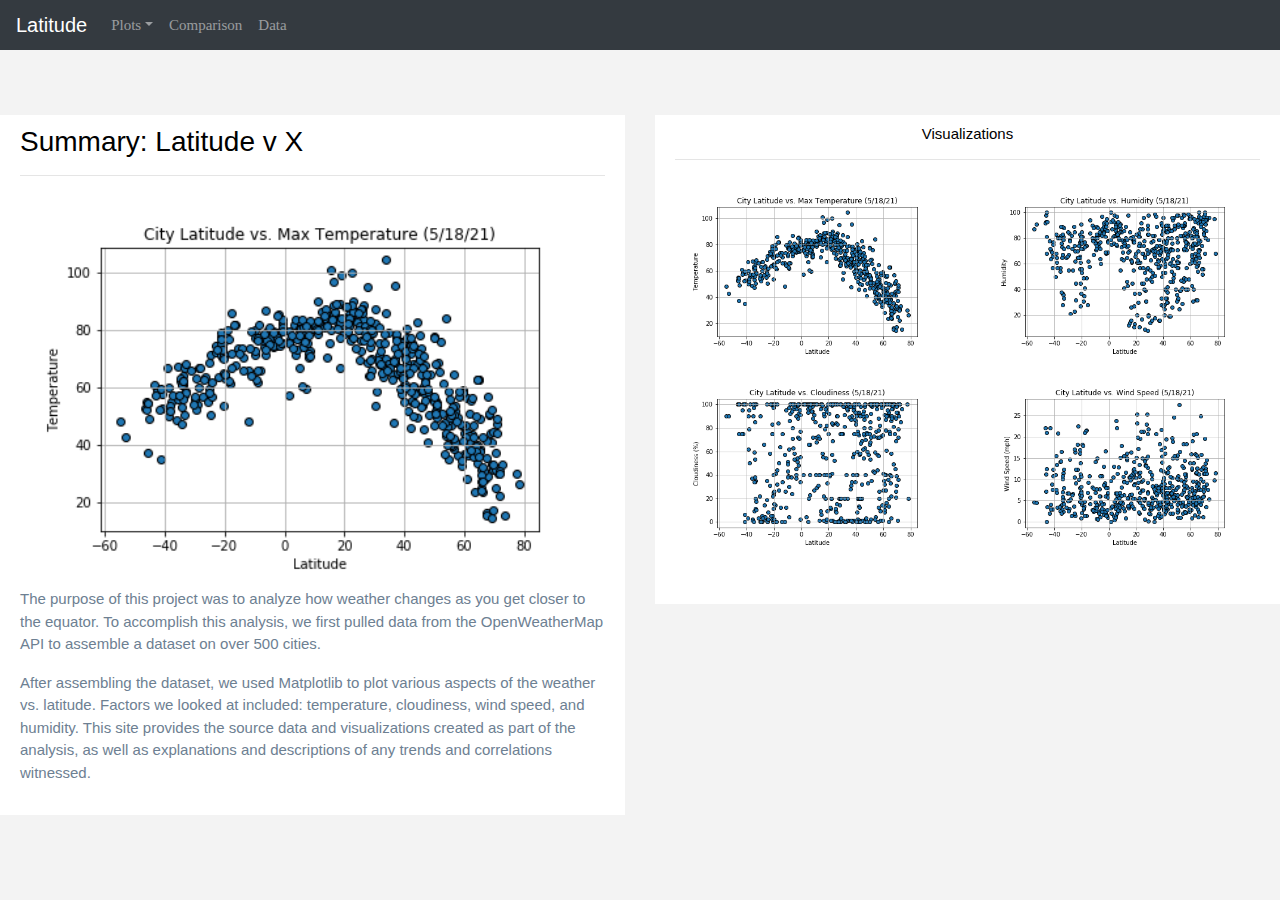
==== index.html @ db7d2773 "fixed visualization, todo:fix toggler" ====
<!DOCTYPE html>
<html lang="en">

<head>
    <meta charset="UTF-8">
    <meta http-equiv="X-UA-Compatible" content="IE=edge">
    <meta name="viewport" content="width=device-width, initial-scale=1.0">
    <title>Main Page</title>
</head>
<link rel="stylesheet" href="https://stackpath.bootstrapcdn.com/bootstrap/4.3.1/css/bootstrap.min.css"
    integrity="sha384-ggOyR0iXCbMQv3Xipma34MD+dH/1fQ784/j6cY/iJTQUOhcWr7x9JvoRxT2MZw1T" crossorigin="anonymous">
<link rel="stylesheet" type="text/css" href="style.css">



<body>
    <nav class="navbar navbar-expand-sm navbar-dark bg-dark">
        <a href="index.html" class="navbar-brand">Latitude</a>
        <button class="navbar-toggler" data-toggle="collapse" data-target="#navbarMenu">
            <span class="navbar-toggler-icon"></span>
        </button>
        <div class="collapse navbar-collapse" id="navbarMenu">
            <ul class="navbar-nav">
                <li class="nav-item dropdown">
                    <a href="#" class="nav-link dropdown-toggle" id="navbarDropdown" role="button"
                        data-bs-toggle="dropdown" aria-expanded="false">Plots</a>
                    <ul class="dropdown-menu" aria-labelledby="navbarDropdown">
                        <li>
                            <a href="max_temp.html" class="dropdown-item">Max Temperature</a>
                        </li>
                        <li>
                            <a href="Humidity.html" class="dropdown-item">Humidity</a>
                        </li>
                        <li>
                            <a href="Cloudiness.html" class="dropdown-item">Cloudiness</a>
                        </li>
                        <li>
                            <a href="wind_speed.html" class="dropdown-item">Wind Speed</a>
                    </ul>
                <li>
                    <a href="Comparison.html" class="nav-link">Comparison</a>

                </li>
                <li>
                    <a href="Data.html" class="nav-link">Data</a>

                </li>
            </ul>
        </div>

    </nav>





    <div class="row">
        <div class="col-md-6">
            <div class="box">
                <h3>Summary: Latitude v X</h3>
                <hr>
                <img id="bio-image" src="Images\Lat v temp.png" alt="temp">
                <p>The purpose of this project was to analyze how weather changes as you get closer to the
                    equator.
                    To accomplish this analysis, we first pulled data from the OpenWeatherMap API to assemble a
                    dataset on over 500 cities.</p>
                <p>After assembling the dataset, we used Matplotlib to plot various aspects of the weather vs.
                    latitude.
                    Factors we looked at included: temperature, cloudiness, wind speed, and humidity. This site
                    provides the
                    source data and visualizations created as part of the analysis, as well as explanations and
                    descriptions of
                    any trends and correlations witnessed.</p>
            </div>
        </div>


        <div class="col-md-6">
            <div class="box">
                <h5>Visualizations</h5>
                <hr>


                <div class="row" style="padding-bottom: 30px;">
                    <div class="col-md-6">
                        <a href="max_temp.html">
                            <img id="bio-image" src="\Images\Lat v temp.png" alt="Temp">
                        </a>
                    </div>
                    <div class="col-md-6">
                        <a href="#">
                            <img src="\Images\Lat v Humidity.png" alt="Humidity">
                        </a>
                    </div>
                    <div class="col-md-6">
                        <a href="#">
                            <img src="\Images\Lat v Cloudiness.png" alt="Cloudiness">
                        </a>

                    </div>
                    <div class="col-md-6">
                        <a href="#">
                            <img src="Images\Lat v Widnd Speed.png" alt="Widn Speed">
                        </a>
                    </div>


                </div>

            </div>

        </div>
    </div>




    <script type="text/javascript" src="https://code.jquery.com/jquery-2.1.4.min.js"></script>

    <!-- Bootstrap CDN -->
    <script src="https://maxcdn.bootstrapcdn.com/bootstrap/3.3.6/js/bootstrap.min.js"></script>


</body>


</html>
---- style.css ----
/*NAVIGATION BAR*/

*{
  margin:0;
  padding-top: 0;
}

body{
  background-color: #f3f3f3;
}

nav{
  width:100%;
  height : 50px;
  font-size: 30px;
  text-align: center;
  background-color:white;

}

nav p{
  font-family:Georgia;
  color:#222;
  font-size:20px;
  line-height:55px;
  float:left;
  background-color: lavender;
  padding: 0px 20px;

}

nav ul li a{
  display:block;
  font-family:Georgia;
  color:#222;
  font-size:15px;
  padding:22px 14px;
  text-decoration:none;
}

nav ul li ul{
  display:none;
  position: absolute;
  background-color: white;
  padding: 10px;

}

nav ul li:hover ul {
  display:block;
}


nav ul li ul li a{
  padding:8px 14px;
}

nav ul li ul li a{
  width:180px;
  border-radius: 0px, 0px,4px,4px;
}


nav ul li ul li a:hover{
  padding:8px 14px;
  background-color: #f3f3f3;
}






/*COMPARISON*/

.title{
  color:rgb(36, 36, 133);  
  font-family: Georgia, 'Times New Roman', Times, serif;
  font-weight: bolder; 
  padding-top: 25px; 
}


p{
  color: #6D8092;
  font-family: Arial, Helvetica, sans-serif;
  font-size: 15px; 
}

h5{
  text-align: center;
  font-size: 15px;
  padding: 0px 20px;
}

.box{
  margin-top: 65px; 
  margin-bottom: 75px; 
  padding: 10px 20px 15px; 
  color:black;
  background-color: white; 
}

img{
  width:100%;
  height:100%;
  padding:10px;
  float:right; 
}



@media(max-width: 992px){
.navbar-expand-lg{
background-color: #0BADA6;
}}
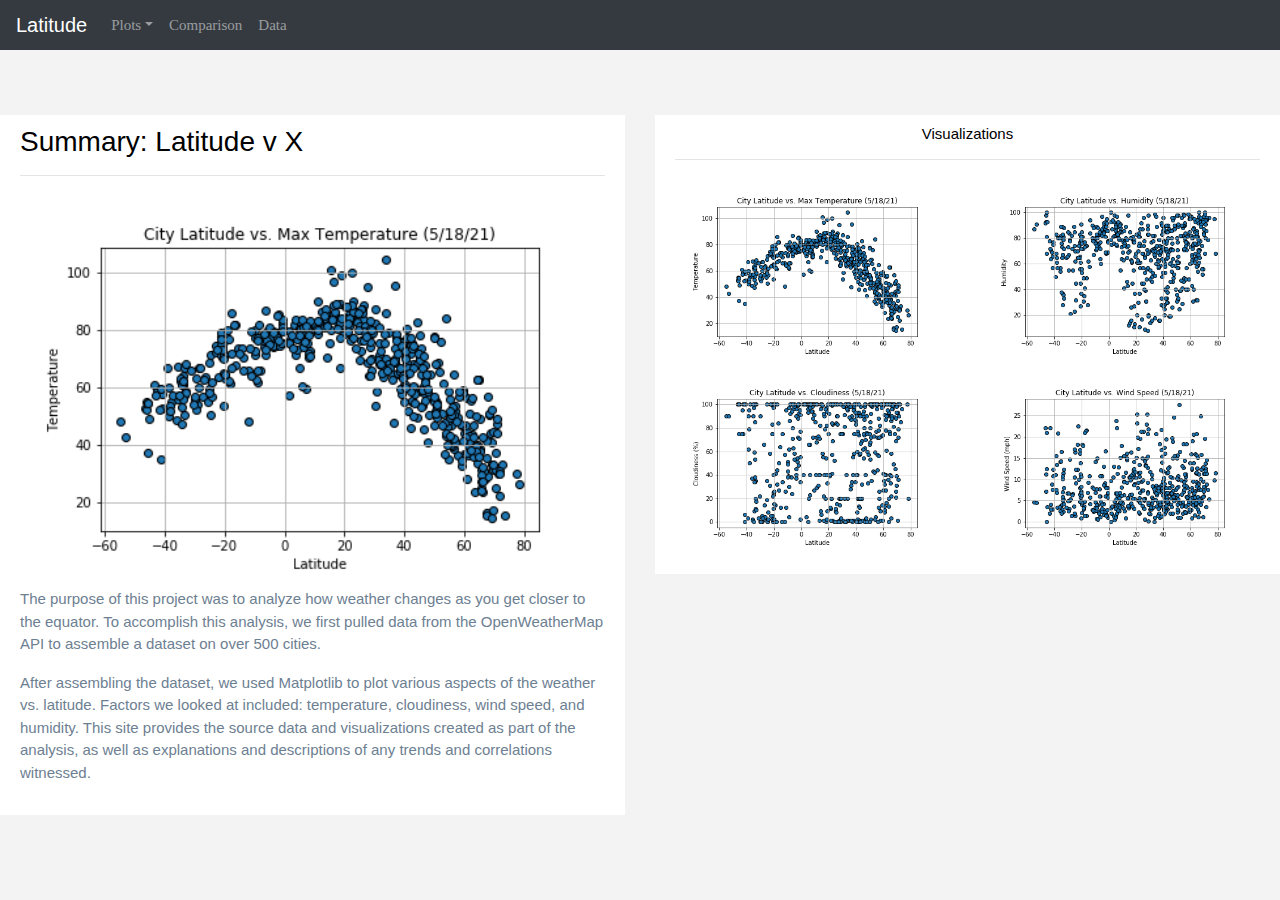
==== commit 6087a920: "fixing for github.io" ====
--- a/index.html
+++ b/index.html
@@ -81,25 +81,25 @@
                 <hr>
 
 
-                <div class="row" style="padding-bottom: 30px;">
+                <div class="row">
                     <div class="col-md-6">
                         <a href="max_temp.html">
-                            <img id="bio-image" src="\Images\Lat v temp.png" alt="Temp">
+                            <img src="Images\Lat v temp.png" alt="Temp">
                         </a>
                     </div>
                     <div class="col-md-6">
-                        <a href="#">
-                            <img src="\Images\Lat v Humidity.png" alt="Humidity">
+                        <a href="Humidity.html">
+                            <img src="Images\Lat v Humidity.png" alt="Humidity">
                         </a>
                     </div>
                     <div class="col-md-6">
-                        <a href="#">
-                            <img src="\Images\Lat v Cloudiness.png" alt="Cloudiness">
+                        <a href="Cloudiness.html">
+                            <img src="Images\Lat v Cloudiness.png" alt="Cloudiness">
                         </a>
 
                     </div>
                     <div class="col-md-6">
-                        <a href="#">
+                        <a href="wind_speed.html">
                             <img src="Images\Lat v Widnd Speed.png" alt="Widn Speed">
                         </a>
                     </div>
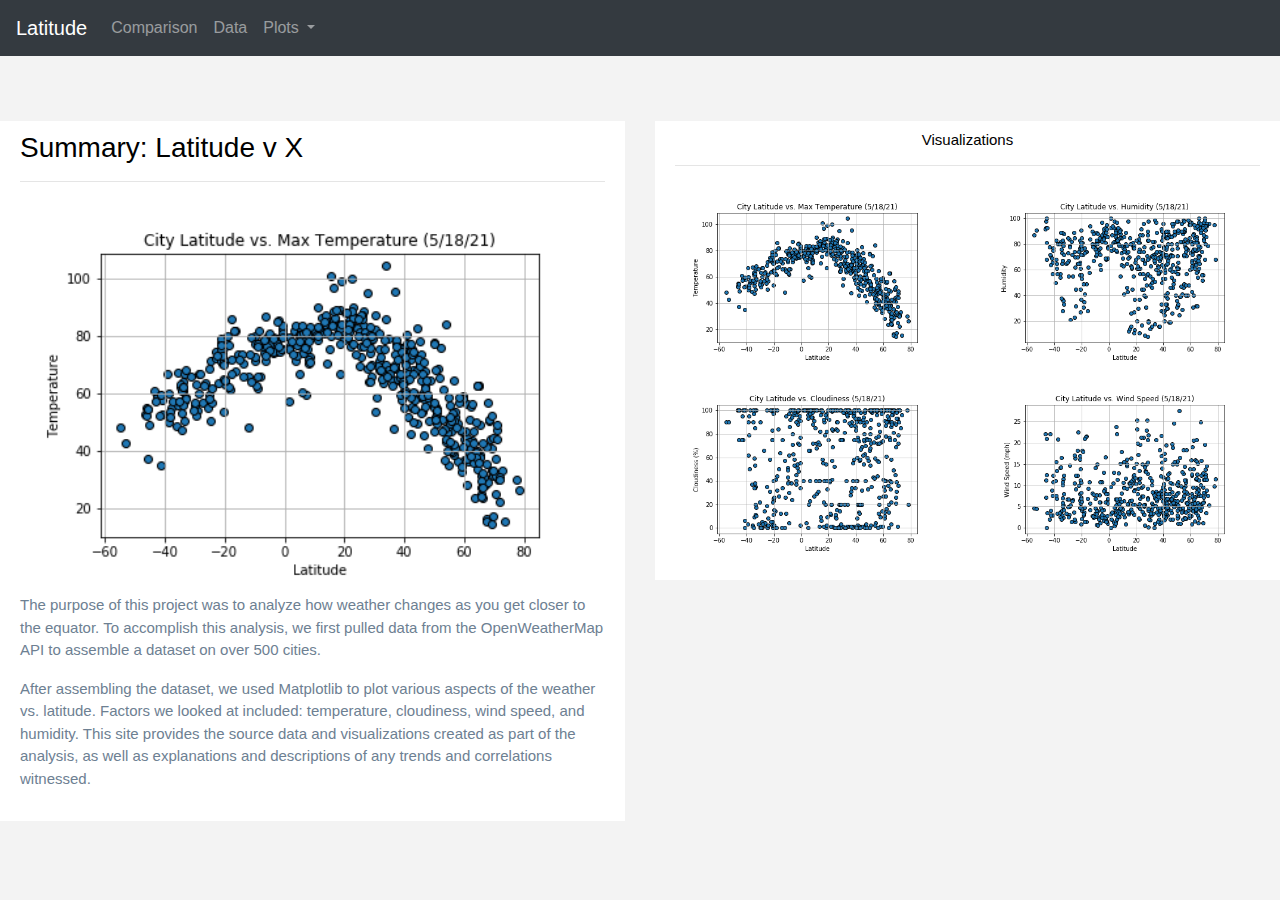
==== commit ef5a7ece: "updates style css to st css" ====
--- a/index.html
+++ b/index.html
@@ -9,8 +9,10 @@
 </head>
 <link rel="stylesheet" href="https://stackpath.bootstrapcdn.com/bootstrap/4.3.1/css/bootstrap.min.css"
     integrity="sha384-ggOyR0iXCbMQv3Xipma34MD+dH/1fQ784/j6cY/iJTQUOhcWr7x9JvoRxT2MZw1T" crossorigin="anonymous">
-<link rel="stylesheet" type="text/css" href="style.css">
 
+<link rel="stylesheet" href="https://maxcdn.bootstrapcdn.com/bootstrap/4.0.0/css/bootstrap.min.css"
+    integrity="sha384-Gn5384xqQ1aoWXA+058RXPxPg6fy4IWvTNh0E263XmFcJlSAwiGgFAW/dAiS6JXm" crossorigin="anonymous">
+<link rel="stylesheet" type="text/css" href="st.css">
 
 
 <body>
@@ -21,22 +23,6 @@
         </button>
         <div class="collapse navbar-collapse" id="navbarMenu">
             <ul class="navbar-nav">
-                <li class="nav-item dropdown">
-                    <a href="#" class="nav-link dropdown-toggle" id="navbarDropdown" role="button"
-                        data-bs-toggle="dropdown" aria-expanded="false">Plots</a>
-                    <ul class="dropdown-menu" aria-labelledby="navbarDropdown">
-                        <li>
-                            <a href="max_temp.html" class="dropdown-item">Max Temperature</a>
-                        </li>
-                        <li>
-                            <a href="Humidity.html" class="dropdown-item">Humidity</a>
-                        </li>
-                        <li>
-                            <a href="Cloudiness.html" class="dropdown-item">Cloudiness</a>
-                        </li>
-                        <li>
-                            <a href="wind_speed.html" class="dropdown-item">Wind Speed</a>
-                    </ul>
                 <li>
                     <a href="Comparison.html" class="nav-link">Comparison</a>
 
@@ -45,8 +31,24 @@
                     <a href="Data.html" class="nav-link">Data</a>
 
                 </li>
+
+                <li class="nav-item dropdown">
+                    <a class="nav-link dropdown-toggle" href="#" id="navbarDropdown" role="button"
+                        data-toggle="dropdown" aria-haspopup="true" aria-expanded="false">
+                        Plots
+                    </a>
+                    <div class="dropdown-menu" aria-labelledby="navbarDropdown">
+                        <a class="dropdown-item" href="max_temp.html">Max Temperature</a>
+                        <a class="dropdown-item" href="Humidity.html">Humidity</a>
+                        <a class="dropdown-item" href="Cloudiness.html">Cloudiness</a>
+                        <a class="dropdown-item" href="wind_speed.html">Wind Speed</a>
+
+                    </div>
+                </li>
             </ul>
+
         </div>
+
 
     </nav>
 
@@ -115,10 +117,15 @@
 
 
 
-    <script type="text/javascript" src="https://code.jquery.com/jquery-2.1.4.min.js"></script>
-
-    <!-- Bootstrap CDN -->
-    <script src="https://maxcdn.bootstrapcdn.com/bootstrap/3.3.6/js/bootstrap.min.js"></script>
+    <script src="https://code.jquery.com/jquery-3.2.1.slim.min.js"
+        integrity="sha384-KJ3o2DKtIkvYIK3UENzmM7KCkRr/rE9/Qpg6aAZGJwFDMVNA/GpGFF93hXpG5KkN"
+        crossorigin="anonymous"></script>
+    <script src="https://cdnjs.cloudflare.com/ajax/libs/popper.js/1.12.9/umd/popper.min.js"
+        integrity="sha384-ApNbgh9B+Y1QKtv3Rn7W3mgPxhU9K/ScQsAP7hUibX39j7fakFPskvXusvfa0b4Q"
+        crossorigin="anonymous"></script>
+    <script src="https://maxcdn.bootstrapcdn.com/bootstrap/4.0.0/js/bootstrap.min.js"
+        integrity="sha384-JZR6Spejh4U02d8jOt6vLEHfe/JQGiRRSQQxSfFWpi1MquVdAyjUar5+76PVCmYl"
+        crossorigin="anonymous"></script>
 
 
 </body>
--- a/st.css
+++ b/st.css
@@ -0,0 +1,42 @@
+*{
+    margin:0;
+    padding-top: 0;
+  }
+  
+  body{
+    background-color: #f3f3f3;
+  }
+
+  p{
+    color: #6D8092;
+    font-family: Arial, Helvetica, sans-serif;
+    font-size: 15px; 
+  }
+  
+  h5{
+    text-align: center;
+    font-size: 15px;
+    padding: 0px 20px;
+  }
+  
+  .box{
+    margin-top: 65px; 
+    margin-bottom: 75px; 
+    padding: 10px 20px 15px; 
+    color:black;
+    background-color: white; 
+  }
+  
+  img{
+    width:100%;
+    height:100%;
+    padding:10px;
+    float:right; 
+  }
+  
+  
+  
+  @media(max-width: 992px){
+  .navbar-expand-lg{
+  background-color: #0BADA6;
+  }}